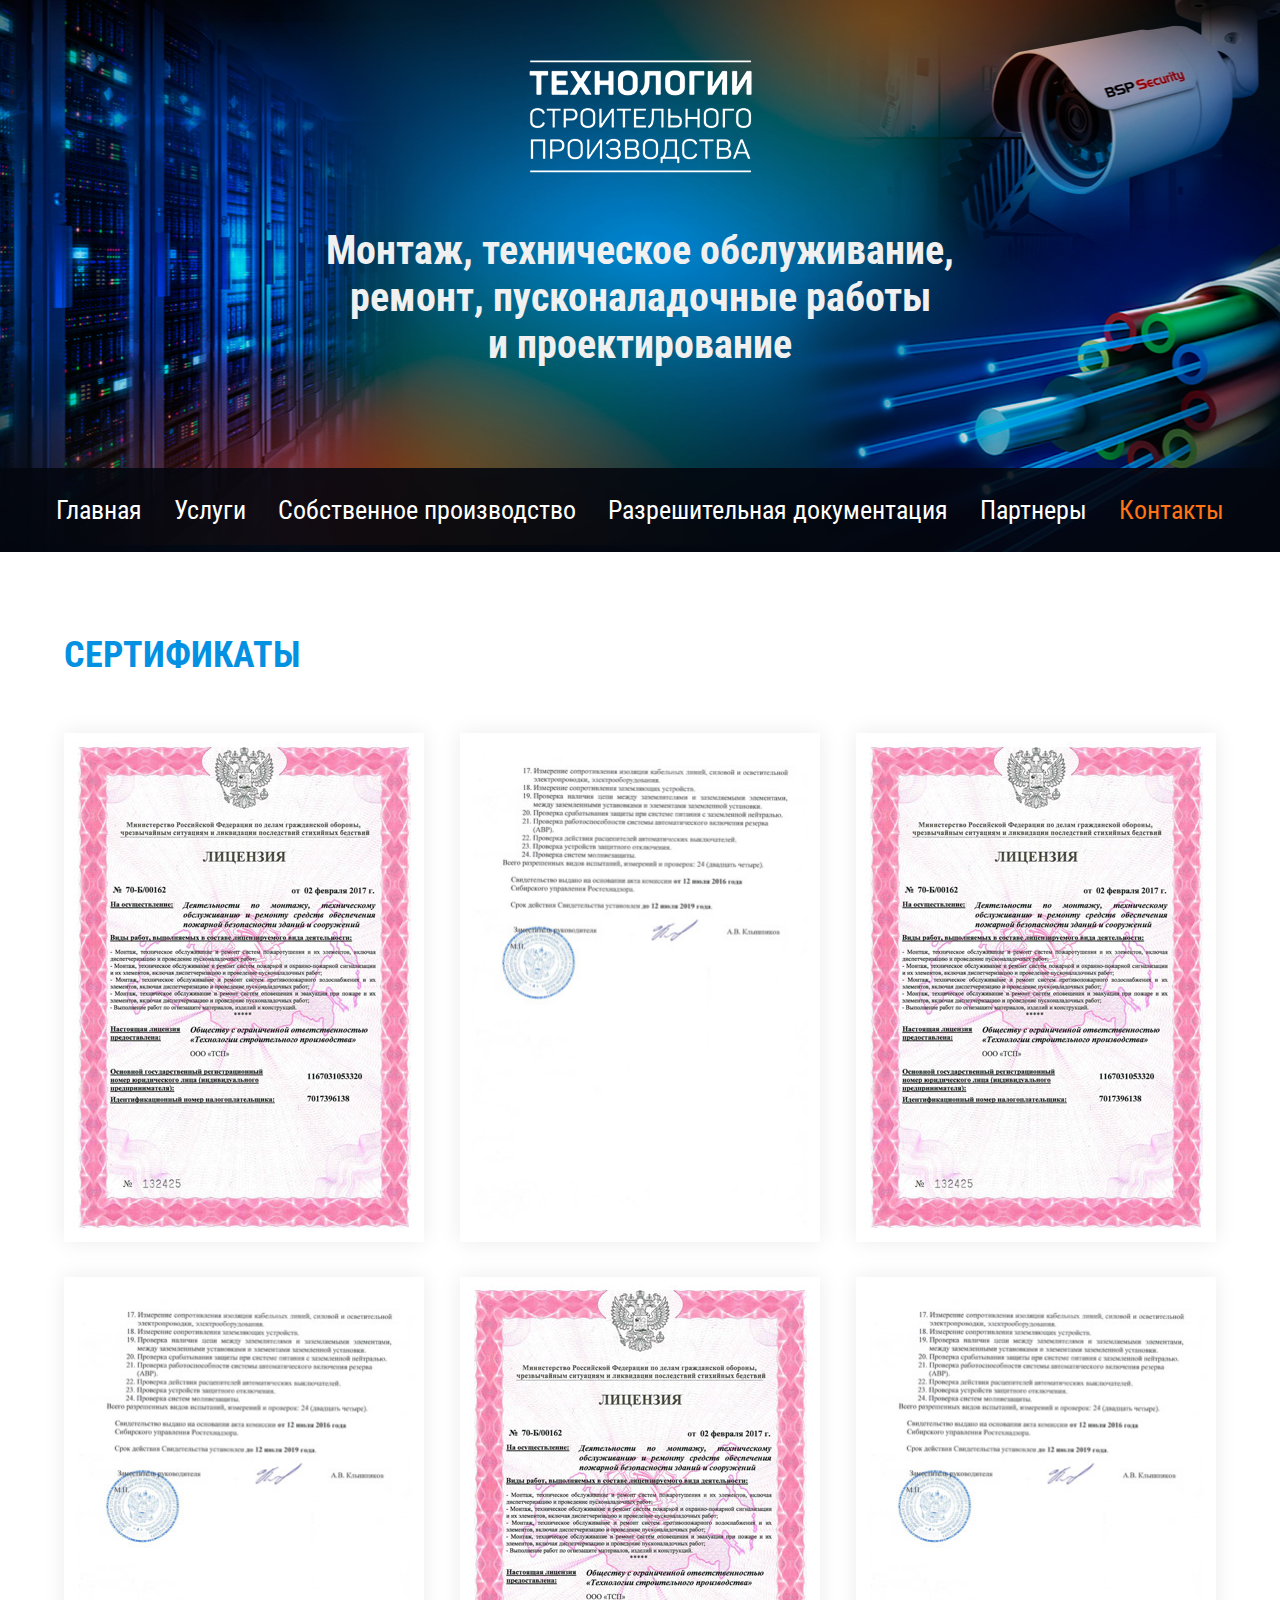
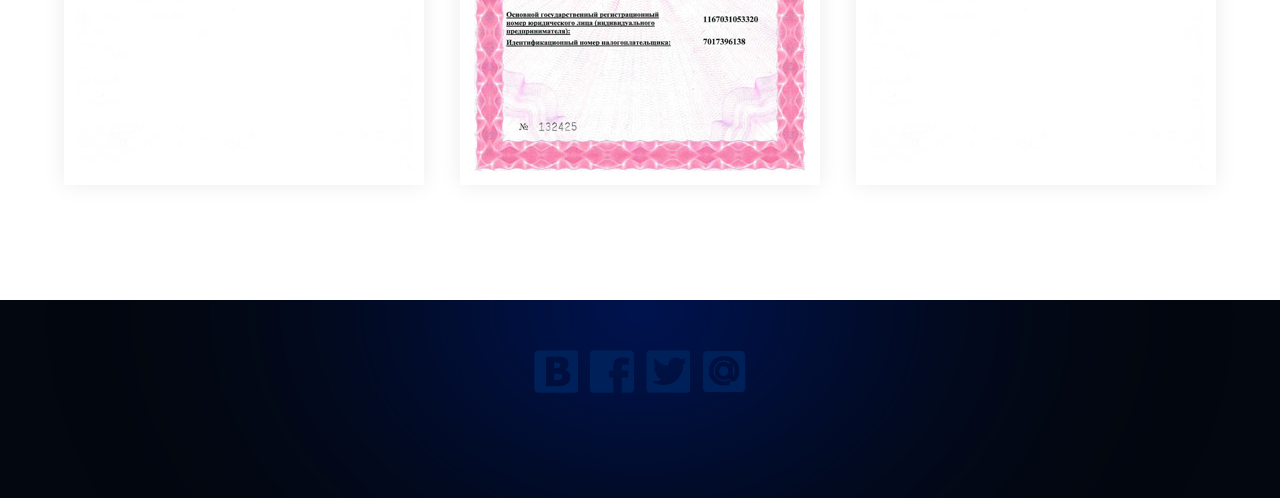
==== certificates.html @ adea2fa2 "mobile" ====
<!DOCTYPE html>
<html lang="en">
<head>
  <meta charset="UTF-8">
  <meta name="viewport" content="width=device-width, initial-scale=1, shrink-to-fit=no, user-scalable=no">
  <title>сертификаты</title>
  <meta name="keywords" content="text, test">
  <meta name="description" content="very long text description">
  <link rel="stylesheet" href="css/style.css">
  <link rel="stylesheet" href="css/media.css">
  <script
          src="https://code.jquery.com/jquery-3.4.1.min.js"
          integrity="sha256-CSXorXvZcTkaix6Yvo6HppcZGetbYMGWSFlBw8HfCJo="
          crossorigin="anonymous"></script>
  <script src="js/custom.js"></script>
</head>
<body>

<header class="header" style="background-image: url('img/header-bg-large.png');">
  <div class="header__mobile-menu"></div>
  <!--<div class="header__bg"><img src="img/header-bg-large.png"></div>-->
  <div class="container">
    <div class="header__top">
      <a href="index.html" class="header__logo">
        <img src="img/logo.png" alt="company name">
      </a>
      <div class="header__slogan">
        <div class="header__slogan-line">Монтаж, техническое обслуживание,</div>
        <div class="header__slogan-line">ремонт, пусконаладочные работы</div>
        <div class="header__slogan-line">и проектирование</div>
      </div>
    </div>
    <div class="header__menu">
      <a href="index.html" class="header__menu-logo">
        <img src="img/logo.png" alt="company name">
      </a>
      <div class="header__menu-close"></div>
      <ul class="menu">
        <li class="menu__item"><a href="index.html" class="menu__link">Главная</a></li>
        <li class="menu__item"><a href="#" class="menu__link">Услуги</a></li>
        <li class="menu__item"><a href="#" class="menu__link">Собственное производство</a></li>
        <li class="menu__item"><a href="#" class="menu__link">Разрешительная документация</a></li>
        <li class="menu__item"><a href="#" class="menu__link">Партнеры</a></li>
        <li class="menu__item"><a href="#" class="menu__link menu__link_active">Контакты</a></li>
      </ul>
    </div>
  </div>
</header>

<section class="container">
  <div class="certificates">
    <div class="container__inner">
      <div class="title">Сертификаты</div>
      <div class="certificates__items">
        <a href="img/cert-1.jpg" target="_blank" class="certificates-item">
          <img src="img/cert-1.jpg" alt="cert description">
        </a>
        <a href="img/cert-2.jpg" target="_blank" class="certificates-item">
          <img src="img/cert-2.jpg" alt="cert description">
        </a>
        <a href="img/cert-1.jpg" target="_blank" class="certificates-item">
          <img src="img/cert-1.jpg" alt="cert description">
        </a>
        <a href="img/cert-2.jpg" target="_blank" class="certificates-item">
          <img src="img/cert-2.jpg" alt="cert description">
        </a>
        <a href="img/cert-1.jpg" target="_blank" class="certificates-item">
          <img src="img/cert-1.jpg" alt="cert description">
        </a>
        <a href="img/cert-2.jpg" target="_blank" class="certificates-item">
          <img src="img/cert-2.jpg" alt="cert description">
        </a>
      </div>
    </div>
  </div>

</section>

<footer class="footer">
  <div class="footer-menu">
    <a href="#" target="_blank" class="footer-menu__link vk"></a>
    <a href="#" target="_blank" class="footer-menu__link fb"></a>
    <a href="#" target="_blank" class="footer-menu__link twitter"></a>
    <a href="#" target="_blank" class="footer-menu__link mail"></a>
  </div>
</footer>

</body>
</html>
---- css/style.css ----
@font-face {
    font-family: 'RobotoCondensed-Bold';
    src: url('../fonts/RobotoCondensed-Bold.ttf') format('truetype');
    font-weight: normal;
    font-style: normal;
}
@font-face {
    font-family: 'RobotoCondensed-Regular';
    src: url('../fonts/RobotoCondensed-Regular.ttf') format('truetype');
    font-weight: normal;
    font-style: normal;
}
@font-face {
    font-family: 'RobotoCondensed-Light';
    src: url('../fonts/RobotoCondensed-Light.ttf') format('truetype');
    font-weight: normal;
    font-style: normal;
}
@font-face {
    font-family: 'RobotoCondensed-RegularItalic';
    src: url('../fonts/RobotoCondensed-RegularItalic.ttf') format('truetype');
    font-weight: normal;
    font-style: normal;
}
@font-face {
    font-family: 'Roboto-Bold';
    src: url('../fonts/Roboto-Bold.ttf') format('truetype');
    font-weight: normal;
    font-style: normal;
}
@font-face {
    font-family: 'Roboto-Regular';
    src: url('../fonts/Roboto-Regular.ttf') format('truetype');
    font-weight: normal;
    font-style: normal;
}
@font-face {
    font-family: 'Roboto-Light';
    src: url('../fonts/Roboto-Light.ttf') format('truetype');
    font-weight: normal;
    font-style: normal;
}

html, body{
    width: 100%;
    min-height: 100vh;
    margin: 0;
    padding: 0;
}
body{
    background-color: #03070f;
}
/*General*/
a, a:hover{
    outline: none;
    text-decoration: none;
}
ul{
    list-style:none;
    margin: 0;
    padding: 0;
}
.container{
    position: relative;
    width: 100%;
    max-width: 1280px;
    margin: 0 auto;
    z-index: 2;
}
.container__inner{
    padding: 0 64px;
}
.title{
    font-family: 'RobotoCondensed-Bold', sans-serif;
    font-size: 36px;
    line-height: 1em;
    color: #0491e2;
    text-transform: uppercase;
}
/*Header*/
.header{
    position: relative;
    padding-top: 60px;
    background-position: center top;
    background-repeat:no-repeat;
}
.header__bg{
    position: absolute;
    top: 0;
    left: 50%;
    -webkit-transform: translate(-50%, 0);
    -moz-transform: translate(-50%, 0);
    -ms-transform: translate(-50%, 0);
    -o-transform: translate(-50%, 0);
    transform: translate(-50%, 0);
    z-index: 0;
}
.header__top{
    text-align: center;
}
.header__logo{
    display: inline-block;
}
.header__slogan{
    margin: 50px 0 100px 0;
    font-family: 'RobotoCondensed-Bold', sans-serif;
    font-size: 40px;
    color: #f0f0f0;
}
/*Menu*/
.header__menu{
    position: relative;
    background-color: rgba(3,7,15,0.89);
}
.header__mobile-menu{
    display: none;
    position: absolute;
    top: 10px;
    right: 15px;
    width: 51px;
    height: 51px;
    background: url("../img/menu-mobile.png") no-repeat center center, rgba(3,7,15,0.25);
    -webkit-border-radius: 100%;
    -moz-border-radius: 100%;
    border-radius: 100%;
    z-index: 2;
}
.header__menu-logo{
    display: none;
    width: 120px;
    margin: 0 35px;
}
.header__menu-logo img{
    max-width: 100%;
}
.header__menu-close{
    display: none;
    position: absolute;
    top: 20px;
    right: 20px;
    width: 12px;
    height: 12px;
    background: url("../img/menu-close.png") no-repeat center center;
}
.menu{
    display: flex;
    flex-wrap: wrap;
    align-items: center;
    justify-content: center;
}
.menu__item{
    margin: 27px 0;
}
.menu__link{
    display: block;
    margin: 0 16px;
    font-family: 'RobotoCondensed-Regular', sans-serif;
    font-size: 26px;
    color: #fff;
}
.menu__link:hover,
.menu__link_active{
    color: #ff7417;
}
/*About*/
.about{
    padding: 80px 0 55px 0;
    background: #ffffff;
}
.about__quote{
    margin: 20px 0 40px 0;
    font-family: 'RobotoCondensed-RegularItalic', sans-serif;
    font-size: 24px;
    color: #000;
}
.about__p{
    margin-bottom: 30px;
    font-family: 'Roboto-Light', sans-serif;
    font-size: 20px;
    color: #000;
}
/*Services*/
.services{
    padding: 80px 0 10px 0;
    background: url("../img/home-services-bg.jpg") no-repeat top center;
}
.services__quote{
    margin: 25px 0 90px 0;
    font-family: 'RobotoCondensed-RegularItalic', sans-serif;
    font-size: 24px;
    color: #ffffff;
}
.services__items{
    display: flex;
    flex-wrap: wrap;
    align-items: center;
    justify-content: space-between;
}
.services-item{
    display: flex;
    align-items: center;
    width: 100%;
    margin-bottom: 70px;
}
.services-item:nth-child(odd){
    max-width: 670px;
}
.services-item:nth-child(even){
    max-width: 480px;
}
.services-item__icon:after{
    content: '';
    position: absolute;
    flex: 0 0 114px;
    width: 114px;
    height: 114px;
    background-color: #0488db;
    -webkit-border-radius: 100%;
    -moz-border-radius: 100%;
    border-radius: 100%;
}
.services-item__icon{
    position: relative;
    display: flex;
    flex-wrap: wrap;
    align-items: center;
    justify-content: center;
    width: 126px;
    height: 126px;
    background-color: rgba(0,3,15,0.26);
    -webkit-border-radius: 100%;
    -moz-border-radius: 100%;
    border-radius: 100%;
}
.services-item__icon img{
    position: relative;
    z-index: 2;
}
.services-item__text{
    margin-left: 40px;
    font-family: 'Roboto-Light', sans-serif;
    font-size: 24px;
    color: #ffffff;
}
.services-item:hover .services-item__icon:after{
    background-color: #ff5e17;
}
.services-item:hover .services-item__text{
    color: #ff5e17;
}
.services-item__more{
    display: flex;
    align-items: center;
    margin-left: 60px;
}
.services-item__more-img{
    margin-right: 45px;
}
.services-item__more-text{
    margin-top: -5px;
    font-family: 'Roboto-Light', sans-serif;
    font-size: 24px;
    color: #ff5e17;
}
/*Footer*/
.footer{
    padding: 50px 0 105px 0;
    background: url("../img/footer-bg.png") no-repeat center bottom, transparent;
}
.footer-menu{
    display: flex;
    flex-wrap: wrap;
    justify-content: center;
}
.footer-menu__link{
    width: 44px;
    height: 43px;
    margin: 0 6px;
    background: url("../img/soc-sprite.png");
}
.footer-menu__link.vk{
    background-position: 0 0;
}
.footer-menu__link.fb{
    background-position: -60px 0;
}
.footer-menu__link.twitter{
    background-position: -118px 0;
}
.footer-menu__link.mail{
    background-position: 44px -1px;
}
.footer-menu__link.vk:hover{
    background: url("../img/soc-1.png");
}
.footer-menu__link.fb:hover{
    background: url("../img/soc-2.png");
}
.footer-menu__link.twitter:hover{
    background: url("../img/soc-3.png");
}
.footer-menu__link.mail:hover{
    background: url("../img/soc-4.png");
}
/*Breadcrumbs*/
.breadcrumbs{
    display: flex;
    flex-wrap: wrap;
    align-items: center;
    padding: 35px 0 30px 0;
    font-family: 'Roboto-Regular', sans-serif;
    font-size: 14px;
}
.breadcrumbs__item:not(.breadcrumbs__item_current){
    padding-right: 18px;
    margin-right: 11px;
    color: #0491e2;
    background: url("../img/breadcrumbs-arrow.png") no-repeat right center, transparent;
}
.breadcrumbs__item:not(.breadcrumbs__item_current):hover{
    color: #ff7417;
}
.breadcrumbs__item_current{
    color: #010101;
}
/*Template*/
.template{
    padding-bottom: 55px;
    background-color: #fff;
}
.template__content{
    margin-top: 55px;
}
.template__text{
    font-family: 'Roboto-Light', sans-serif;
    font-size: 20px;
    line-height: 1.4em;
    color: #000;
}
/*Certificates*/
.certificates{
    padding: 85px 0 80px 0;
    background-color: #fff;
}
.certificates__items{
    display: flex;
    flex-wrap: wrap;
    justify-content: space-between;
    margin-top: 60px;
}
.certificates-item{
    display: flex;
    align-items: center;
    justify-content: center;
    width: 100%;
    max-width: 360px;
    margin-bottom: 35px;
    -webkit-box-shadow: 0 0 21px rgba(0,0,0,0.08);
    -moz-box-shadow: 0 0 21px rgba(0,0,0,0.08);
    box-shadow: 0 0 21px rgba(0,0,0,0.08);
}
.certificates-item img{
    display: block;
    max-width: 100%;
}
/*Partners*/
.partners{
    padding: 85px 0 45px 0;
    background-color: #fff;
}
.partners__items{
    display: flex;
    flex-wrap: wrap;
    margin-top: 40px;
}
.partners-item{
    display: flex;
    flex-wrap: wrap;
    flex-direction: column;
    align-items: center;
    width: 20%;
    min-height: 120px;
    margin-bottom: 50px;
}
.partners-item__logo{
    flex: 1 0 auto;
    display: flex;
    justify-content: center;
    align-items: center;
}
.partners-item__link{
    margin-top: auto;
    font-family: 'Roboto-Regular', sans-serif;
    font-size: 16px;
    color: #0491e2;
}
/*Services Page*/
.p-services{
    background-color: #fff;
}
.p-services .services__quote,
.p-services .services-item__text{
    color: #000;
}
/*Contacts*/
.contacts{
    padding: 80px 0 100px 0;
    background-color: #fff;
}
.contacts__wrapper{
    display: flex;
    flex-wrap: wrap;
    justify-content: space-between;
    align-items: flex-start;
    margin-top: 65px;
}
.contacts__info{
    width: 100%;
    max-width: 340px;
}
.contacts-b{
    margin-bottom: 38px;
    font-family: 'Roboto-Regular', sans-serif;
}
.contacts-b__title{
    font-size: 14px;
    color: #686868;
}
.contacts-b__text{
    margin-top: 5px;
    font-size: 18px;
    color: #000;
}
.contacts-b__text span{
    font-family: 'Roboto-Bold', sans-serif;
}
.contacts-b__text a{
    color: #0491e2;
}
.contacts-b__download{
    display: inline-block;
    padding-left: 19px;
    font-size: 16px;
    color: #0491e2;
    background: url("../img/contacts-arrow.png") no-repeat left center, transparent;
}
.contacts__map{
    width: 100%;
    max-width: 670px;
}
---- css/media.css ----
@media (min-width: 320px) and (max-width: 767px){
    .container{
        position: static;
    }
    .container__inner{
        padding: 0 10px;
    }
    .header{
        -webkit-background-size: cover;
        background-size: cover;
        background-position: 80% top;
    }
    .header__mobile-menu{
        display: block;
    }
    .header__bg{
        z-index: -1;
    }
    .header__menu{
        display: none;
        position: fixed;
        top: 0;
        right: 0;
        bottom: 0;
        left: 0;
        padding-top: 25px;
        z-index: 23;
    }
    .header__menu-logo,
    .header__menu-close{
        display: inline-block;
    }
    .menu{
        flex-direction: column;
        align-items: flex-start;
        margin-top: 45px;
    }
    .menu__item{
        margin: 0 0 25px 0;
    }
    .menu__link{
        margin: 0 5px 0 35px;
        font-size: 20px;
    }
    .header{
        padding-top: 75px;
    }
    .header__logo{
        max-width: 160px;
    }
    .header__logo img{
        max-width: 100%;
    }
    .header__slogan{
        margin: 70px 0 45px 0;
        font-size: 22px;
    }
    .header__slogan-line{
        display: inline;
    }
    .title{
        font-size: 24px;
    }
    .about{
        padding: 30px 0;
    }
    .about__quote{
        margin: 10px 0 20px 0;
    }
    .about__quote,
    .about__p{
        font-size: 16px;
    }
    .about__p{
        margin-bottom: 15px;
    }
    .services{
        padding: 30px 0 1px 0;
        -webkit-background-size: cover;
        background-size: cover;
    }
    .services__quote{
        margin: 10px 0 20px 0;
        font-size: 16px;
    }
    .services-item{
        flex-direction: column;
        margin-bottom: 40px;
    }
    .services-item:nth-child(odd),
    .services-item:nth-child(even){
        max-width: 100%;
    }
    .services-item__text{
        margin-top: 15px;
        margin-left: 0;
        font-size: 18px;
        text-align: center;
    }
    .services-item__line{
        display: inline;
    }
    .services-item__more{
        margin-left: 0;
    }
    .services-item__more-img{
        margin-right: 15px;
    }
    .footer{
        padding: 30px 0 40px 0;
        background: url(../img/footer-bg-mobile.png) no-repeat center bottom, transparent;
    }
    .template__content{
        margin-top: 25px;
    }
    .template__text{
        font-size: 16px;
    }
    .breadcrumbs{
        padding: 25px 0;
    }
    .breadcrumbs__item{
        margin: 3px 0;
    }
    .certificates{
        padding: 30px 0;
    }
    .certificates__items{
        margin-top: 30px;
    }
    .certificates-item{
        margin-bottom: 15px;
    }
    .partners{
        padding: 30px 0;
    }
    .partners-item{
        width: 100%;
        min-height: 1px;
        margin-bottom: 30px;
    }
    .partners-item__link{
        margin-top: 10px;
    }
    .contacts{
        padding: 30px 0;
    }
    .contacts__wrapper{
        margin-top: 30px;
    }
    .contacts-b{
        margin-bottom: 15px;
    }
}
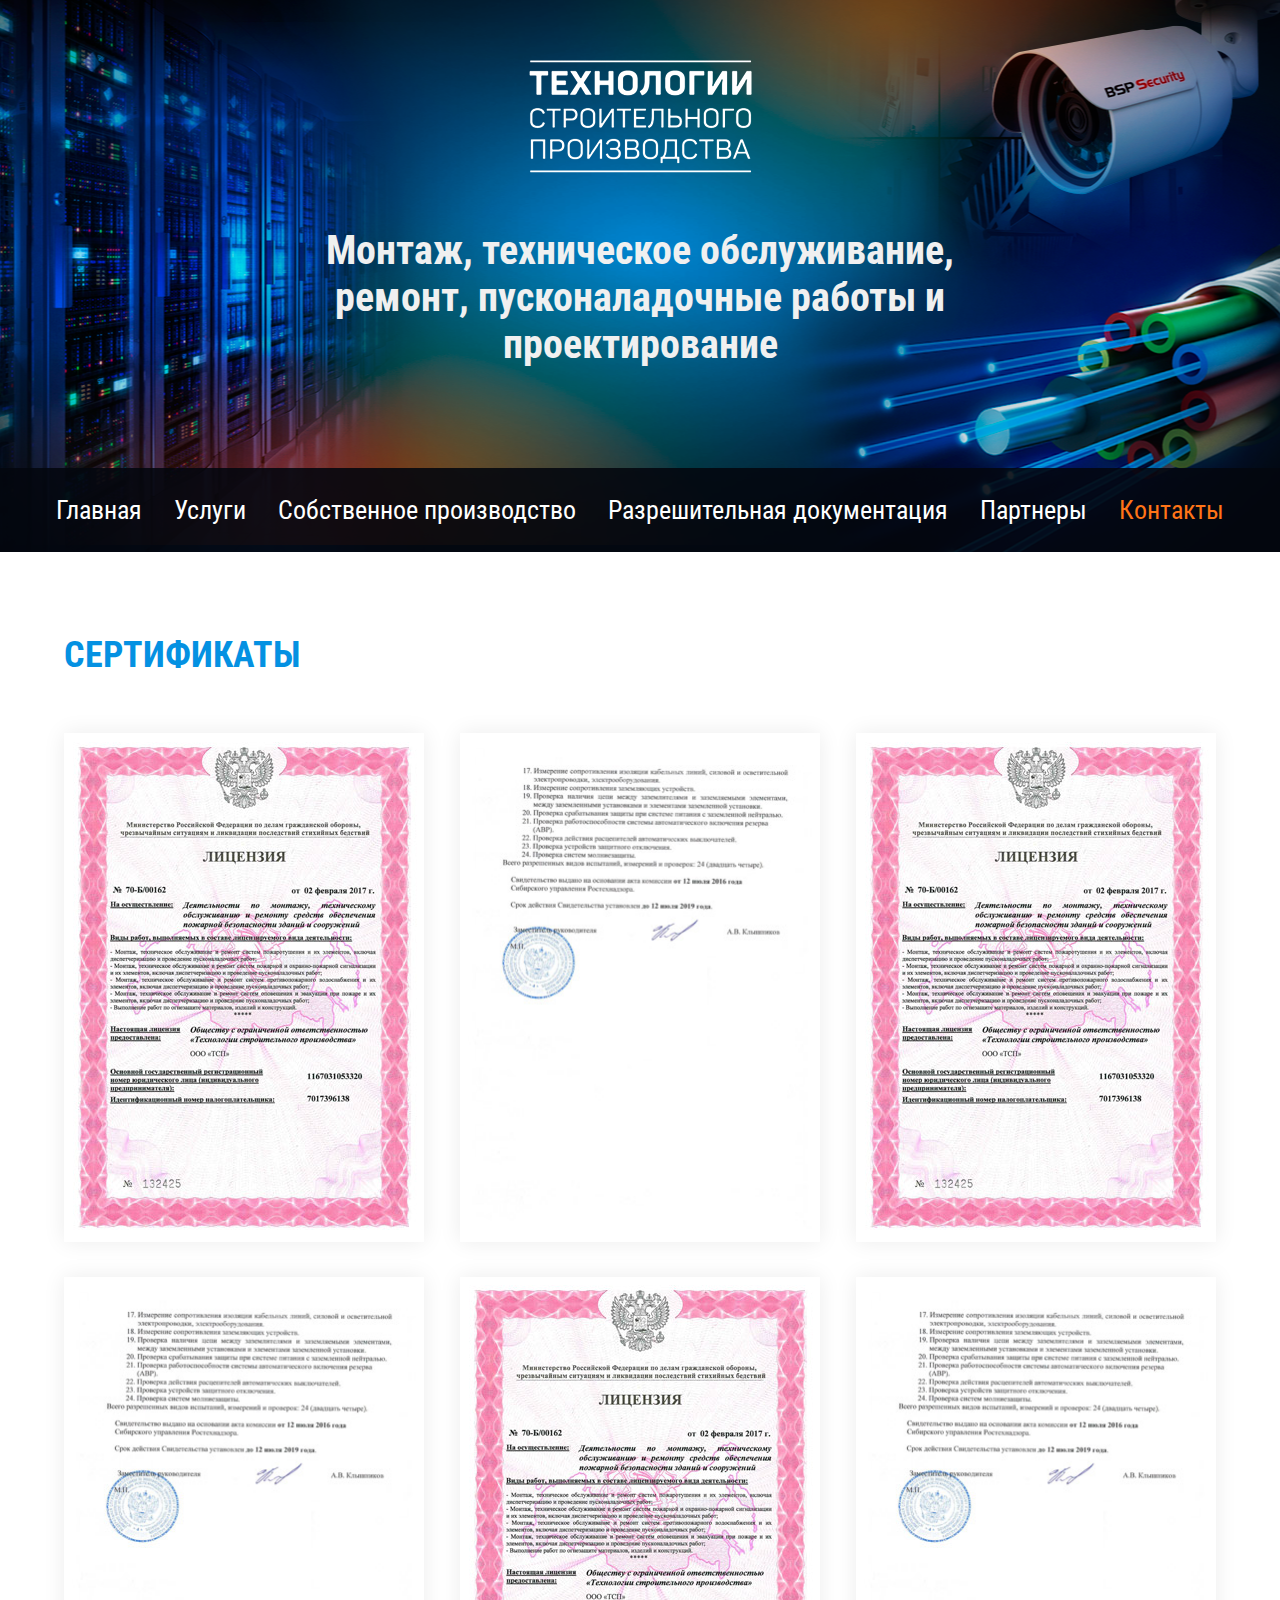
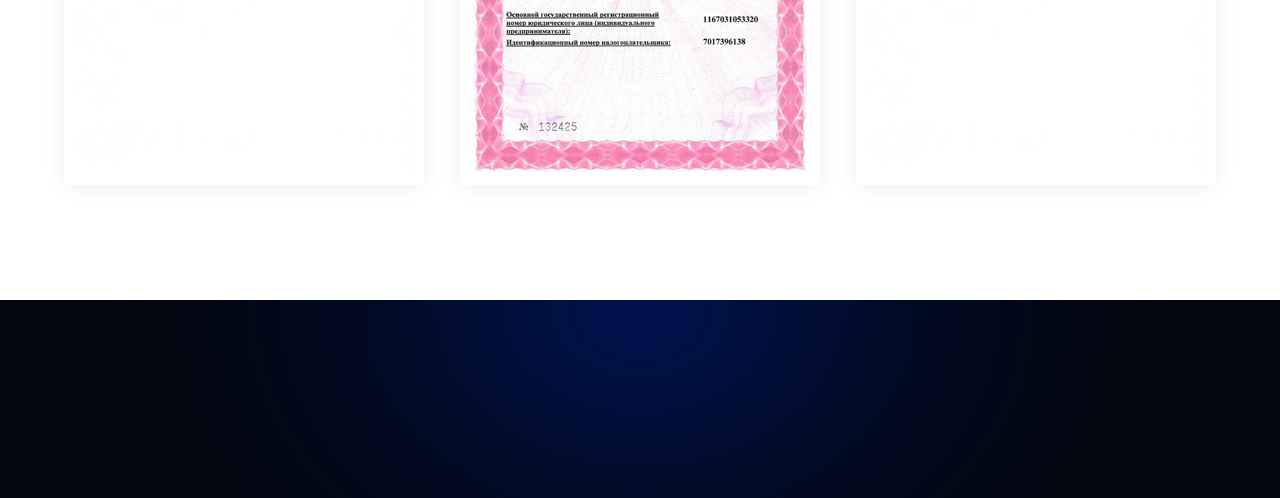
==== commit f3eb52d5: "mobile fixes" ====
--- a/certificates.html
+++ b/certificates.html
@@ -16,18 +16,17 @@
 </head>
 <body>
 
-<header class="header" style="background-image: url('img/header-bg-large.png');">
+<header class="header">
   <div class="header__mobile-menu"></div>
-  <!--<div class="header__bg"><img src="img/header-bg-large.png"></div>-->
   <div class="container">
     <div class="header__top">
       <a href="index.html" class="header__logo">
         <img src="img/logo.png" alt="company name">
       </a>
       <div class="header__slogan">
-        <div class="header__slogan-line">Монтаж, техническое обслуживание,</div>
-        <div class="header__slogan-line">ремонт, пусконаладочные работы</div>
-        <div class="header__slogan-line">и проектирование</div>
+        Монтаж, техническое обслуживание,
+        ремонт, пусконаладочные работы
+        и проектирование
       </div>
     </div>
     <div class="header__menu">
--- a/css/style.css
+++ b/css/style.css
@@ -81,6 +81,7 @@
 .header{
     position: relative;
     padding-top: 60px;
+    background-image: url('../img/header-bg-large.png');
     background-position: center top;
     background-repeat:no-repeat;
 }
@@ -102,7 +103,8 @@
     display: inline-block;
 }
 .header__slogan{
-    margin: 50px 0 100px 0;
+    max-width: 629px;
+    margin: 50px auto 100px auto;
     font-family: 'RobotoCondensed-Bold', sans-serif;
     font-size: 40px;
     color: #f0f0f0;
@@ -168,21 +170,24 @@
     background: #ffffff;
 }
 .about__quote{
-    margin: 20px 0 40px 0;
+    margin: 20px 0 35px 0;
     font-family: 'RobotoCondensed-RegularItalic', sans-serif;
     font-size: 24px;
     color: #000;
 }
-.about__p{
-    margin-bottom: 30px;
+.about p{
+    margin: 0 0 30px 0;
     font-family: 'Roboto-Light', sans-serif;
     font-size: 20px;
+    line-height: 1.5em;
     color: #000;
 }
 /*Services*/
 .services{
     padding: 80px 0 10px 0;
     background: url("../img/home-services-bg.jpg") no-repeat top center;
+    -webkit-background-size: cover;
+    background-size: cover;
 }
 .services__quote{
     margin: 25px 0 90px 0;
@@ -198,6 +203,7 @@
 }
 .services-item{
     display: flex;
+    flex-wrap: wrap;
     align-items: center;
     width: 100%;
     margin-bottom: 70px;
@@ -208,6 +214,28 @@
 .services-item:nth-child(even){
     max-width: 480px;
 }
+.services-item:nth-child(1) .services-item__text{
+    max-width: 470px;}
+.services-item:nth-child(2) .services-item__text{
+    max-width: 250px;}
+.services-item:nth-child(3) .services-item__text{
+    max-width: 210px;}
+.services-item:nth-child(4) .services-item__text{
+    max-width: 250px;}
+.services-item:nth-child(5) .services-item__text{
+    max-width: 390px;}
+.services-item:nth-child(6) .services-item__text{
+    max-width: 310px;}
+.services-item:nth-child(7) .services-item__text{
+    max-width: 310px;}
+.services-item:nth-child(8) .services-item__text{
+    max-width: 210px;}
+.services-item:nth-child(9) .services-item__text{
+    max-width: 250px;}
+.services-item:nth-child(10) .services-item__text{
+    max-width: 310px;}
+.services-item:nth-child(11) .services-item__text{
+    max-width: 300px;}
 .services-item__icon:after{
     content: '';
     position: absolute;
@@ -276,7 +304,7 @@
     width: 44px;
     height: 43px;
     margin: 0 6px;
-    background: url("../img/soc-sprite.png");
+    background: url("../img/soc-sprite-all.png");
 }
 .footer-menu__link.vk{
     background-position: 0 0;
@@ -291,16 +319,16 @@
     background-position: 44px -1px;
 }
 .footer-menu__link.vk:hover{
-    background: url("../img/soc-1.png");
+    background-position: 0 -44px;
 }
 .footer-menu__link.fb:hover{
-    background: url("../img/soc-2.png");
+    background-position: -60px -44px;
 }
 .footer-menu__link.twitter:hover{
-    background: url("../img/soc-3.png");
+    background-position: -118px -44px;
 }
 .footer-menu__link.mail:hover{
-    background: url("../img/soc-4.png");
+    background-position: 44px -44px;
 }
 /*Breadcrumbs*/
 .breadcrumbs{
--- a/css/media.css
+++ b/css/media.css
@@ -1,4 +1,18 @@
-
+@media (min-width: 1280px) and (max-width: 1280px){
+    .services-item:nth-child(even){
+        max-width: 450px;
+    }
+    .services-item:nth-child(6) .services-item__text,
+    .services-item:nth-child(10) .services-item__text{
+        max-width: 250px;
+    }
+}
+@media (min-width: 768px) and (max-width: 1024px){
+    .services{
+        -webkit-background-size: cover;
+        background-size: cover;
+    }
+}
 @media (min-width: 320px) and (max-width: 767px){
     .container{
         position: static;
@@ -7,9 +21,11 @@
         padding: 0 10px;
     }
     .header{
+        background-image: url('../img/header-bg-mobile.jpg');
+        background-position: center top;
+        background-repeat:no-repeat;
         -webkit-background-size: cover;
         background-size: cover;
-        background-position: 80% top;
     }
     .header__mobile-menu{
         display: block;
@@ -25,6 +41,7 @@
         bottom: 0;
         left: 0;
         padding-top: 25px;
+        overflow: auto;
         z-index: 23;
     }
     .header__menu-logo,
@@ -56,9 +73,6 @@
         margin: 70px 0 45px 0;
         font-size: 22px;
     }
-    .header__slogan-line{
-        display: inline;
-    }
     .title{
         font-size: 24px;
     }
@@ -69,11 +83,11 @@
         margin: 10px 0 20px 0;
     }
     .about__quote,
-    .about__p{
+    .about p{
         font-size: 16px;
     }
-    .about__p{
-        margin-bottom: 15px;
+    .about p{
+        margin: 0 0 15px 0;
     }
     .services{
         padding: 30px 0 1px 0;
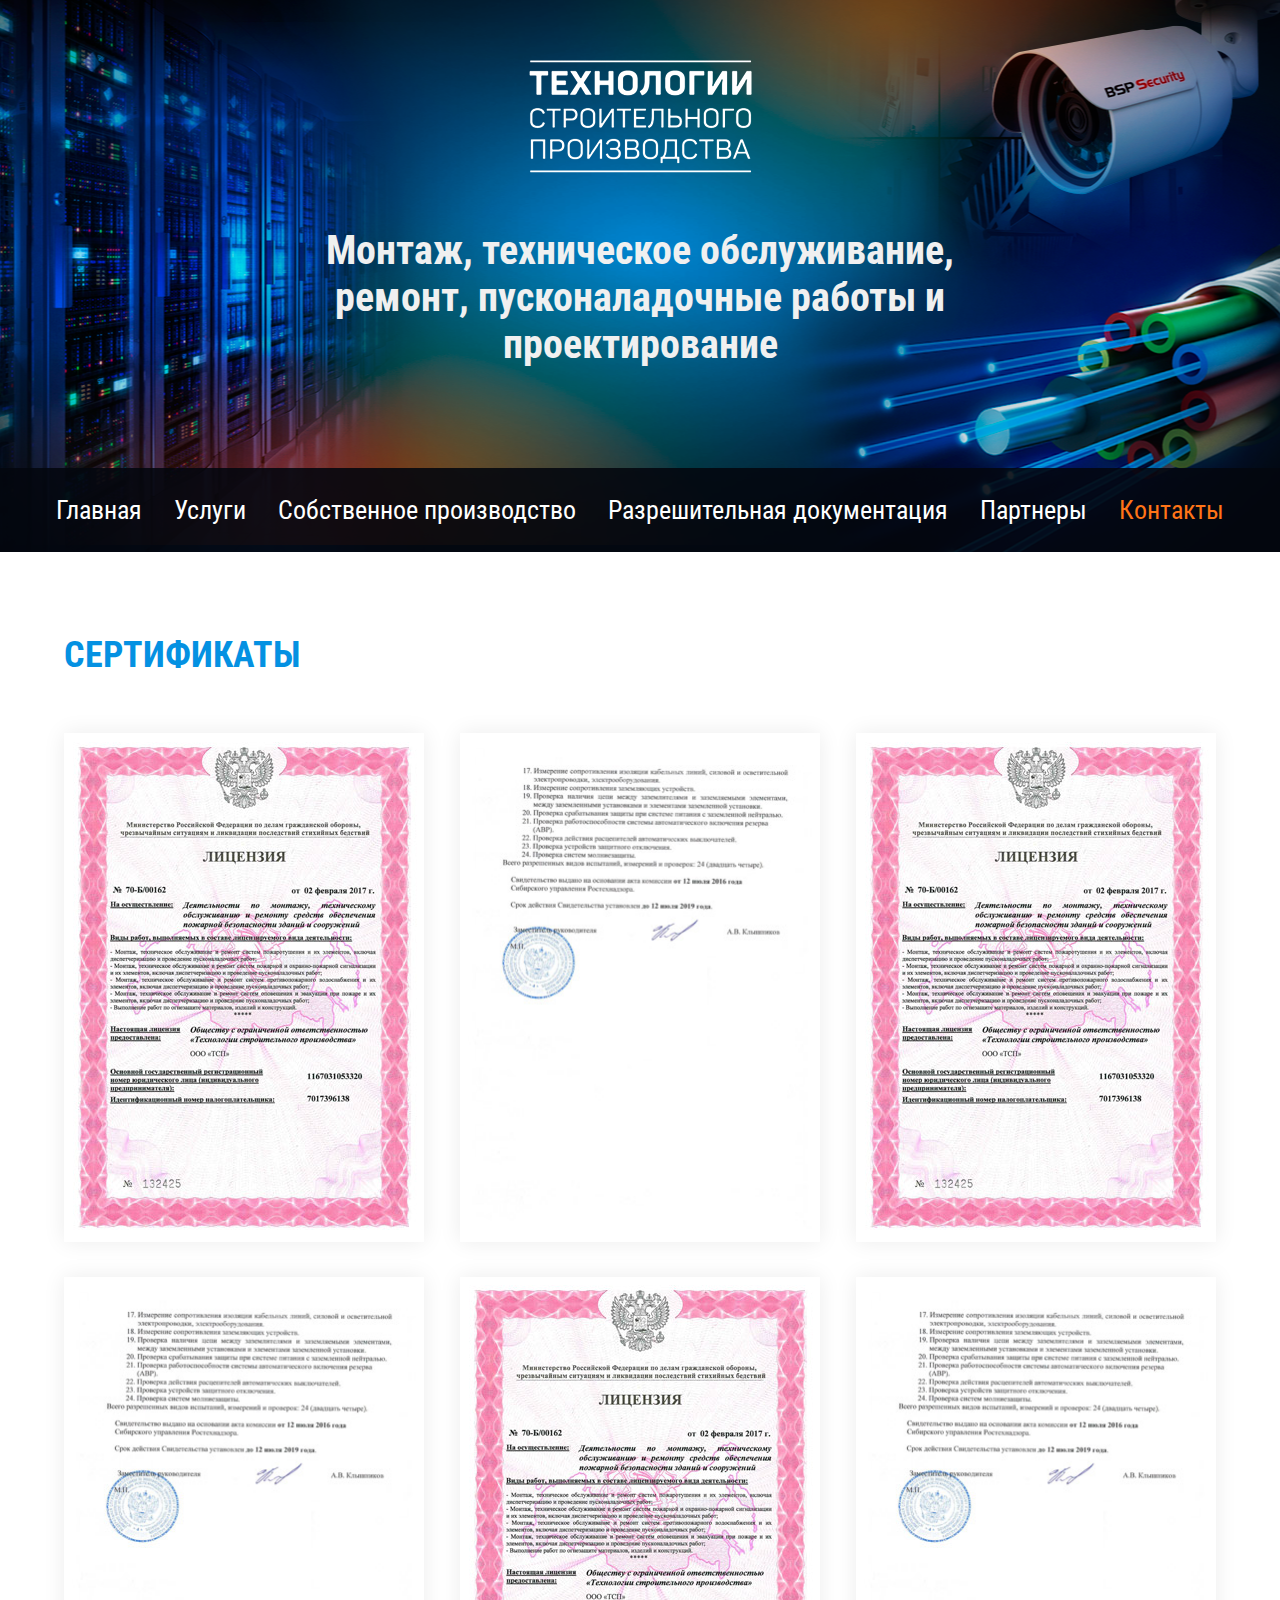
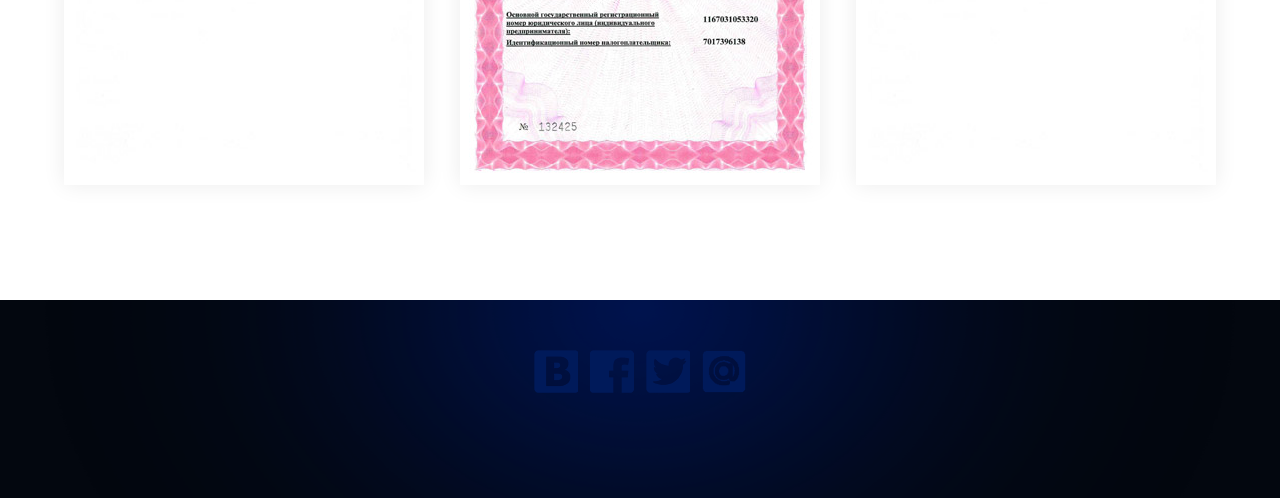
==== commit aff4c5f7: "pidorskie fixes" ====
--- a/certificates.html
+++ b/certificates.html
@@ -49,7 +49,7 @@
 <section class="container">
   <div class="certificates">
     <div class="container__inner">
-      <div class="title">Сертификаты</div>
+      <h1>Сертификаты</h1>
       <div class="certificates__items">
         <a href="img/cert-1.jpg" target="_blank" class="certificates-item">
           <img src="img/cert-1.jpg" alt="cert description">
--- a/css/style.css
+++ b/css/style.css
@@ -70,7 +70,8 @@
 .container__inner{
     padding: 0 64px;
 }
-.title{
+h1{
+    margin: 0;
     font-family: 'RobotoCondensed-Bold', sans-serif;
     font-size: 36px;
     line-height: 1em;
@@ -359,7 +360,8 @@
 .template__content{
     margin-top: 55px;
 }
-.template__text{
+.template__content p{
+    margin: 0;
     font-family: 'Roboto-Light', sans-serif;
     font-size: 20px;
     line-height: 1.4em;
--- a/css/media.css
+++ b/css/media.css
@@ -12,6 +12,9 @@
         -webkit-background-size: cover;
         background-size: cover;
     }
+    .partners-item{
+        width: 33.3333333%;
+    }
 }
 @media (min-width: 320px) and (max-width: 767px){
     .container{
@@ -24,8 +27,6 @@
         background-image: url('../img/header-bg-mobile.jpg');
         background-position: center top;
         background-repeat:no-repeat;
-        -webkit-background-size: cover;
-        background-size: cover;
     }
     .header__mobile-menu{
         display: block;
@@ -70,10 +71,10 @@
         max-width: 100%;
     }
     .header__slogan{
-        margin: 70px 0 45px 0;
+        margin: 70px auto 45px auto;
         font-size: 22px;
     }
-    .title{
+    h1{
         font-size: 24px;
     }
     .about{
@@ -166,4 +167,25 @@
     .contacts-b{
         margin-bottom: 15px;
     }
+}
+@media (min-width: 320px) and (max-width: 767px) and (orientation: landscape){
+    .header__slogan{
+        max-width: 359px;
+    }
+    .services__items{
+        justify-content: space-around;
+        align-items: flex-start;
+    }
+    .services-item:nth-child(odd), .services-item:nth-child(even){
+        max-width: 42%;
+    }
+    div.services-item{
+        align-self:center;
+    }
+}
+@media (min-width: 320px) and (max-width: 767px) and (orientation: portrait){
+    .header{
+        -webkit-background-size: cover;
+        background-size: cover;
+    }
 }